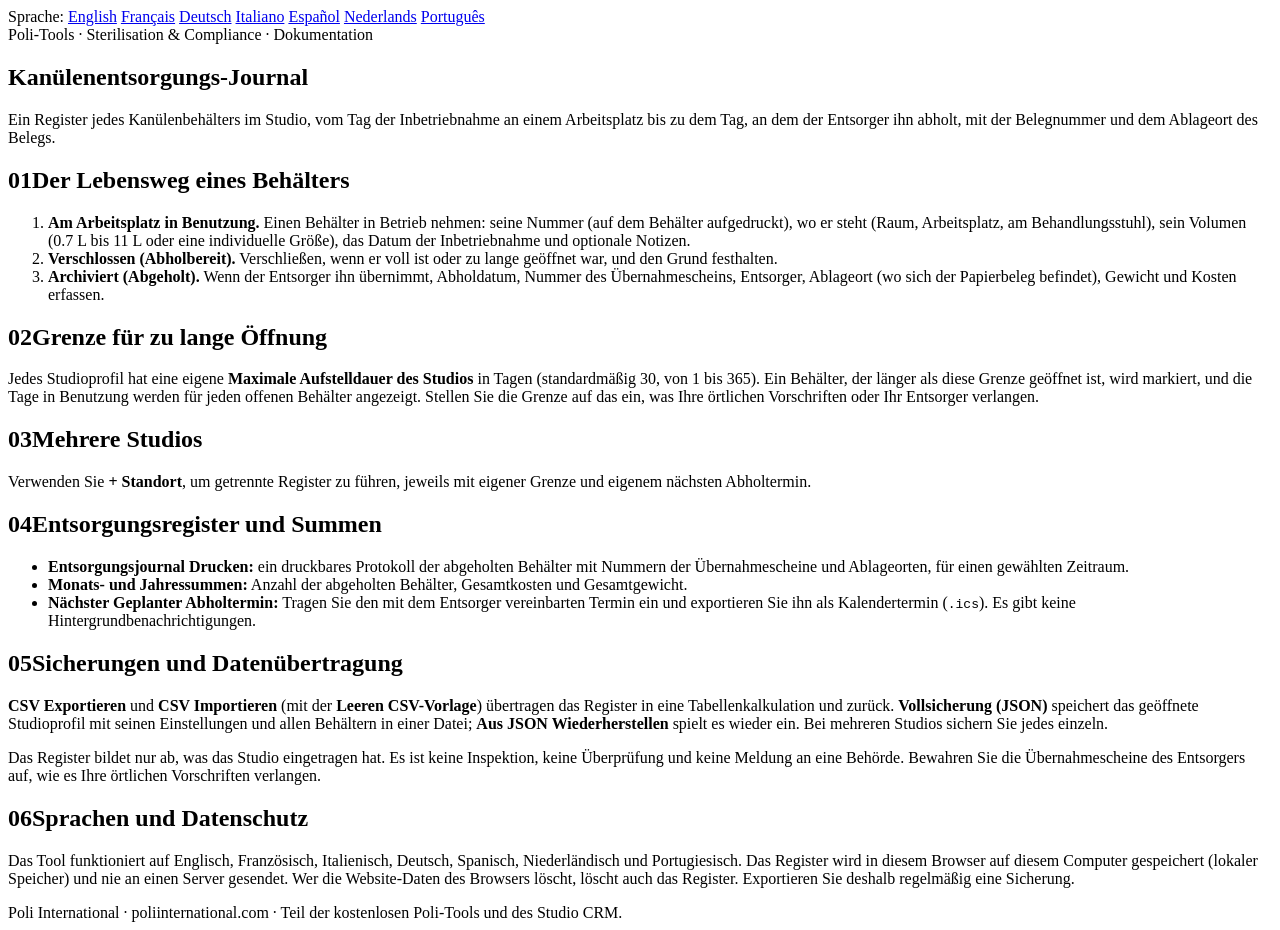
==== documentation-de.html @ 5606ce32 "sync documentation-de.html from the live site The website copy of this tool moved on and the repo di" ====
<!DOCTYPE html>
<html lang="de">
<head>
<meta charset="UTF-8">
<meta name="viewport" content="width=device-width, initial-scale=1.0">
<title>Kanülenentsorgungs-Journal: Dokumentation | Poli International</title>
<link rel="stylesheet" href="../shared/docs.css">
</head>
<body data-family="sterile">
<article class="manual">
  <nav class="langs" aria-label="Sprache der Dokumentation">
    <span>Sprache:</span>
    <a href="./documentation.html">English</a>
    <a href="./documentation-fr.html">Français</a>
    <a href="./documentation-de.html" aria-current="page">Deutsch</a>
    <a href="./documentation-it.html">Italiano</a>
    <a href="./documentation-es.html">Español</a>
    <a href="./documentation-nl.html">Nederlands</a>
    <a href="./documentation-pt.html">Português</a>
  </nav>
  <div class="kicker">Poli-Tools · Sterilisation &amp; Compliance · Dokumentation</div>
  <h1>Kanülenentsorgungs-Journal</h1>
  <p class="lede">Ein Register jedes Kanülenbehälters im Studio, vom Tag der Inbetriebnahme an einem Arbeitsplatz bis zu dem Tag, an dem der Entsorger ihn abholt, mit der Belegnummer und dem Ablageort des Belegs.</p>

  <h2><span class="no">01</span>Der Lebensweg eines Behälters</h2>
  <ol>
    <li><strong>Am Arbeitsplatz in Benutzung.</strong> Einen Behälter in Betrieb nehmen: seine Nummer (auf dem Behälter aufgedruckt), wo er steht (Raum, Arbeitsplatz, am Behandlungsstuhl), sein Volumen (0.7 L bis 11 L oder eine individuelle Größe), das Datum der Inbetriebnahme und optionale Notizen.</li>
    <li><strong>Verschlossen (Abholbereit).</strong> Verschließen, wenn er voll ist oder zu lange geöffnet war, und den Grund festhalten.</li>
    <li><strong>Archiviert (Abgeholt).</strong> Wenn der Entsorger ihn übernimmt, Abholdatum, Nummer des Übernahmescheins, Entsorger, Ablageort (wo sich der Papierbeleg befindet), Gewicht und Kosten erfassen.</li>
  </ol>

  <h2><span class="no">02</span>Grenze für zu lange Öffnung</h2>
  <p>Jedes Studioprofil hat eine eigene <strong>Maximale Aufstelldauer des Studios</strong> in Tagen (standardmäßig 30, von 1 bis 365). Ein Behälter, der länger als diese Grenze geöffnet ist, wird markiert, und die Tage in Benutzung werden für jeden offenen Behälter angezeigt. Stellen Sie die Grenze auf das ein, was Ihre örtlichen Vorschriften oder Ihr Entsorger verlangen.</p>

  <h2><span class="no">03</span>Mehrere Studios</h2>
  <p>Verwenden Sie <strong>+ Standort</strong>, um getrennte Register zu führen, jeweils mit eigener Grenze und eigenem nächsten Abholtermin.</p>

  <h2><span class="no">04</span>Entsorgungsregister und Summen</h2>
  <ul>
    <li><strong>Entsorgungsjournal Drucken:</strong> ein druckbares Protokoll der abgeholten Behälter mit Nummern der Übernahmescheine und Ablageorten, für einen gewählten Zeitraum.</li>
    <li><strong>Monats- und Jahressummen:</strong> Anzahl der abgeholten Behälter, Gesamtkosten und Gesamtgewicht.</li>
    <li><strong>Nächster Geplanter Abholtermin:</strong> Tragen Sie den mit dem Entsorger vereinbarten Termin ein und exportieren Sie ihn als Kalendertermin (<code>.ics</code>). Es gibt keine Hintergrundbenachrichtigungen.</li>
  </ul>

  <h2><span class="no">05</span>Sicherungen und Datenübertragung</h2>
  <p><strong>CSV Exportieren</strong> und <strong>CSV Importieren</strong> (mit der <strong>Leeren CSV-Vorlage</strong>) übertragen das Register in eine Tabellenkalkulation und zurück. <strong>Vollsicherung (JSON)</strong> speichert das geöffnete Studioprofil mit seinen Einstellungen und allen Behältern in einer Datei; <strong>Aus JSON Wiederherstellen</strong> spielt es wieder ein. Bei mehreren Studios sichern Sie jedes einzeln.</p>

  <div class="note warn">Das Register bildet nur ab, was das Studio eingetragen hat. Es ist keine Inspektion, keine Überprüfung und keine Meldung an eine Behörde. Bewahren Sie die Übernahmescheine des Entsorgers auf, wie es Ihre örtlichen Vorschriften verlangen.</div>

  <h2><span class="no">06</span>Sprachen und Datenschutz</h2>
  <p>Das Tool funktioniert auf Englisch, Französisch, Italienisch, Deutsch, Spanisch, Niederländisch und Portugiesisch. Das Register wird in diesem Browser auf diesem Computer gespeichert (lokaler Speicher) und nie an einen Server gesendet. Wer die Website-Daten des Browsers löscht, löscht auch das Register. Exportieren Sie deshalb regelmäßig eine Sicherung.</p>

  <div class="foot">Poli International · poliinternational.com · Teil der kostenlosen Poli-Tools und des Studio CRM.</div>
</article>
</body>
</html>
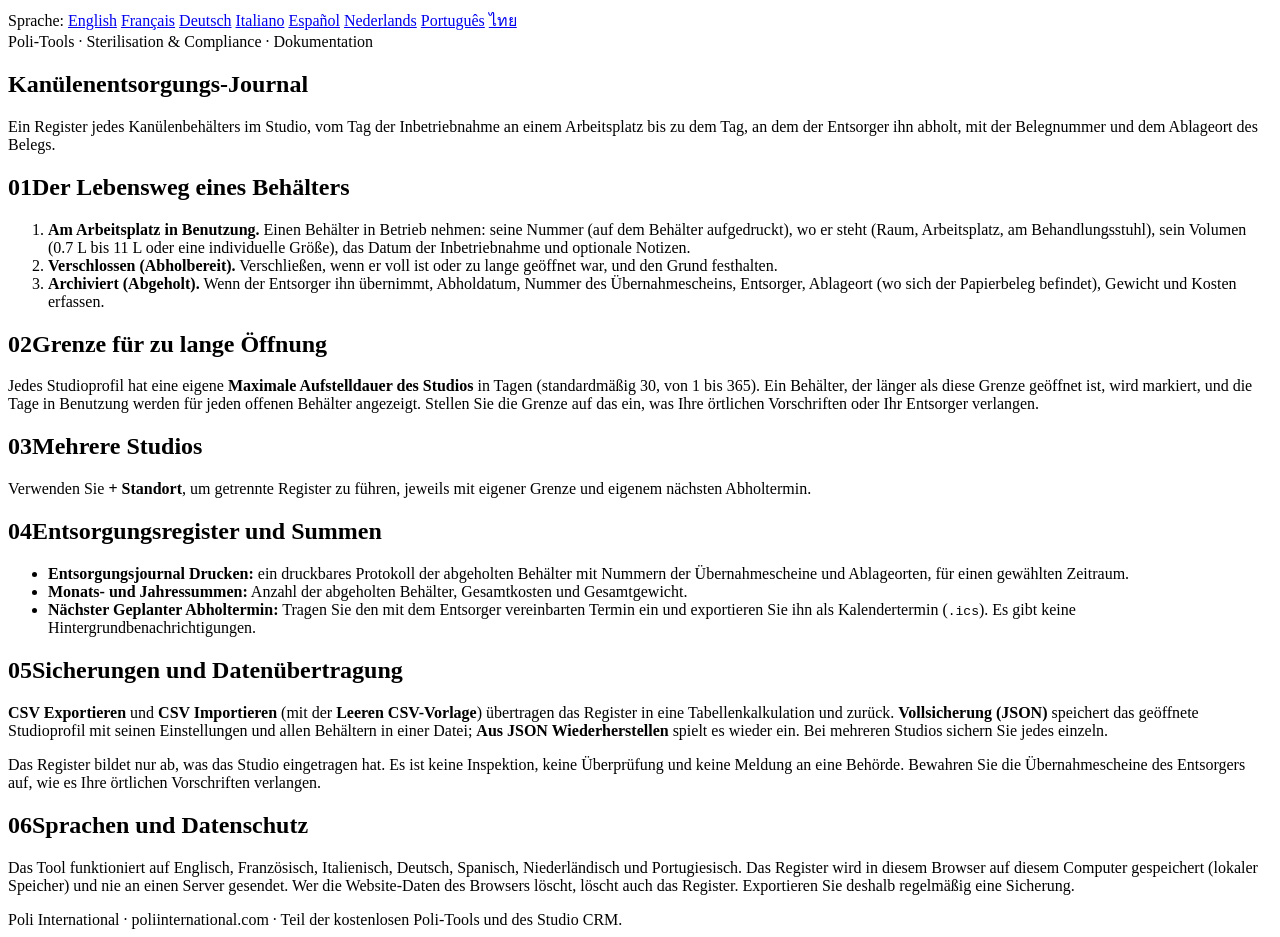
==== commit db39e7a8: "sync documentation-de.html from the live site The website copy of this tool moved on and the repo di" ====
--- a/documentation-de.html
+++ b/documentation-de.html
@@ -17,6 +17,7 @@
     <a href="./documentation-es.html">Español</a>
     <a href="./documentation-nl.html">Nederlands</a>
     <a href="./documentation-pt.html">Português</a>
+    <a href="./documentation-th.html">ไทย</a>
   </nav>
   <div class="kicker">Poli-Tools · Sterilisation &amp; Compliance · Dokumentation</div>
   <h1>Kanülenentsorgungs-Journal</h1>
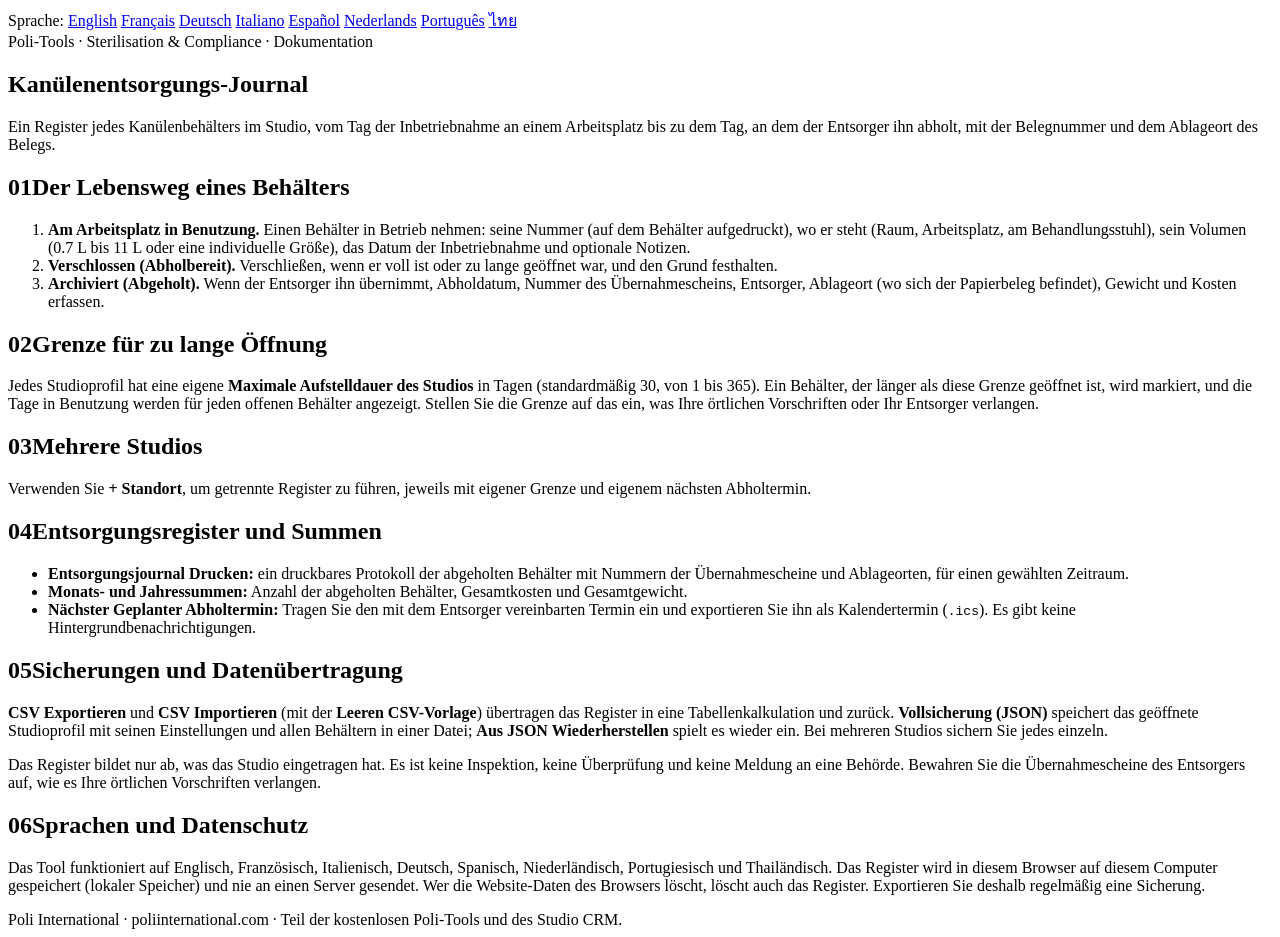
==== commit 87a798be: "sync documentation-de.html from the live site The website copy of this tool moved on and the repo di" ====
--- a/documentation-de.html
+++ b/documentation-de.html
@@ -49,7 +49,7 @@
   <div class="note warn">Das Register bildet nur ab, was das Studio eingetragen hat. Es ist keine Inspektion, keine Überprüfung und keine Meldung an eine Behörde. Bewahren Sie die Übernahmescheine des Entsorgers auf, wie es Ihre örtlichen Vorschriften verlangen.</div>
 
   <h2><span class="no">06</span>Sprachen und Datenschutz</h2>
-  <p>Das Tool funktioniert auf Englisch, Französisch, Italienisch, Deutsch, Spanisch, Niederländisch und Portugiesisch. Das Register wird in diesem Browser auf diesem Computer gespeichert (lokaler Speicher) und nie an einen Server gesendet. Wer die Website-Daten des Browsers löscht, löscht auch das Register. Exportieren Sie deshalb regelmäßig eine Sicherung.</p>
+  <p>Das Tool funktioniert auf Englisch, Französisch, Italienisch, Deutsch, Spanisch, Niederländisch, Portugiesisch und Thailändisch. Das Register wird in diesem Browser auf diesem Computer gespeichert (lokaler Speicher) und nie an einen Server gesendet. Wer die Website-Daten des Browsers löscht, löscht auch das Register. Exportieren Sie deshalb regelmäßig eine Sicherung.</p>
 
   <div class="foot">Poli International · poliinternational.com · Teil der kostenlosen Poli-Tools und des Studio CRM.</div>
 </article>
